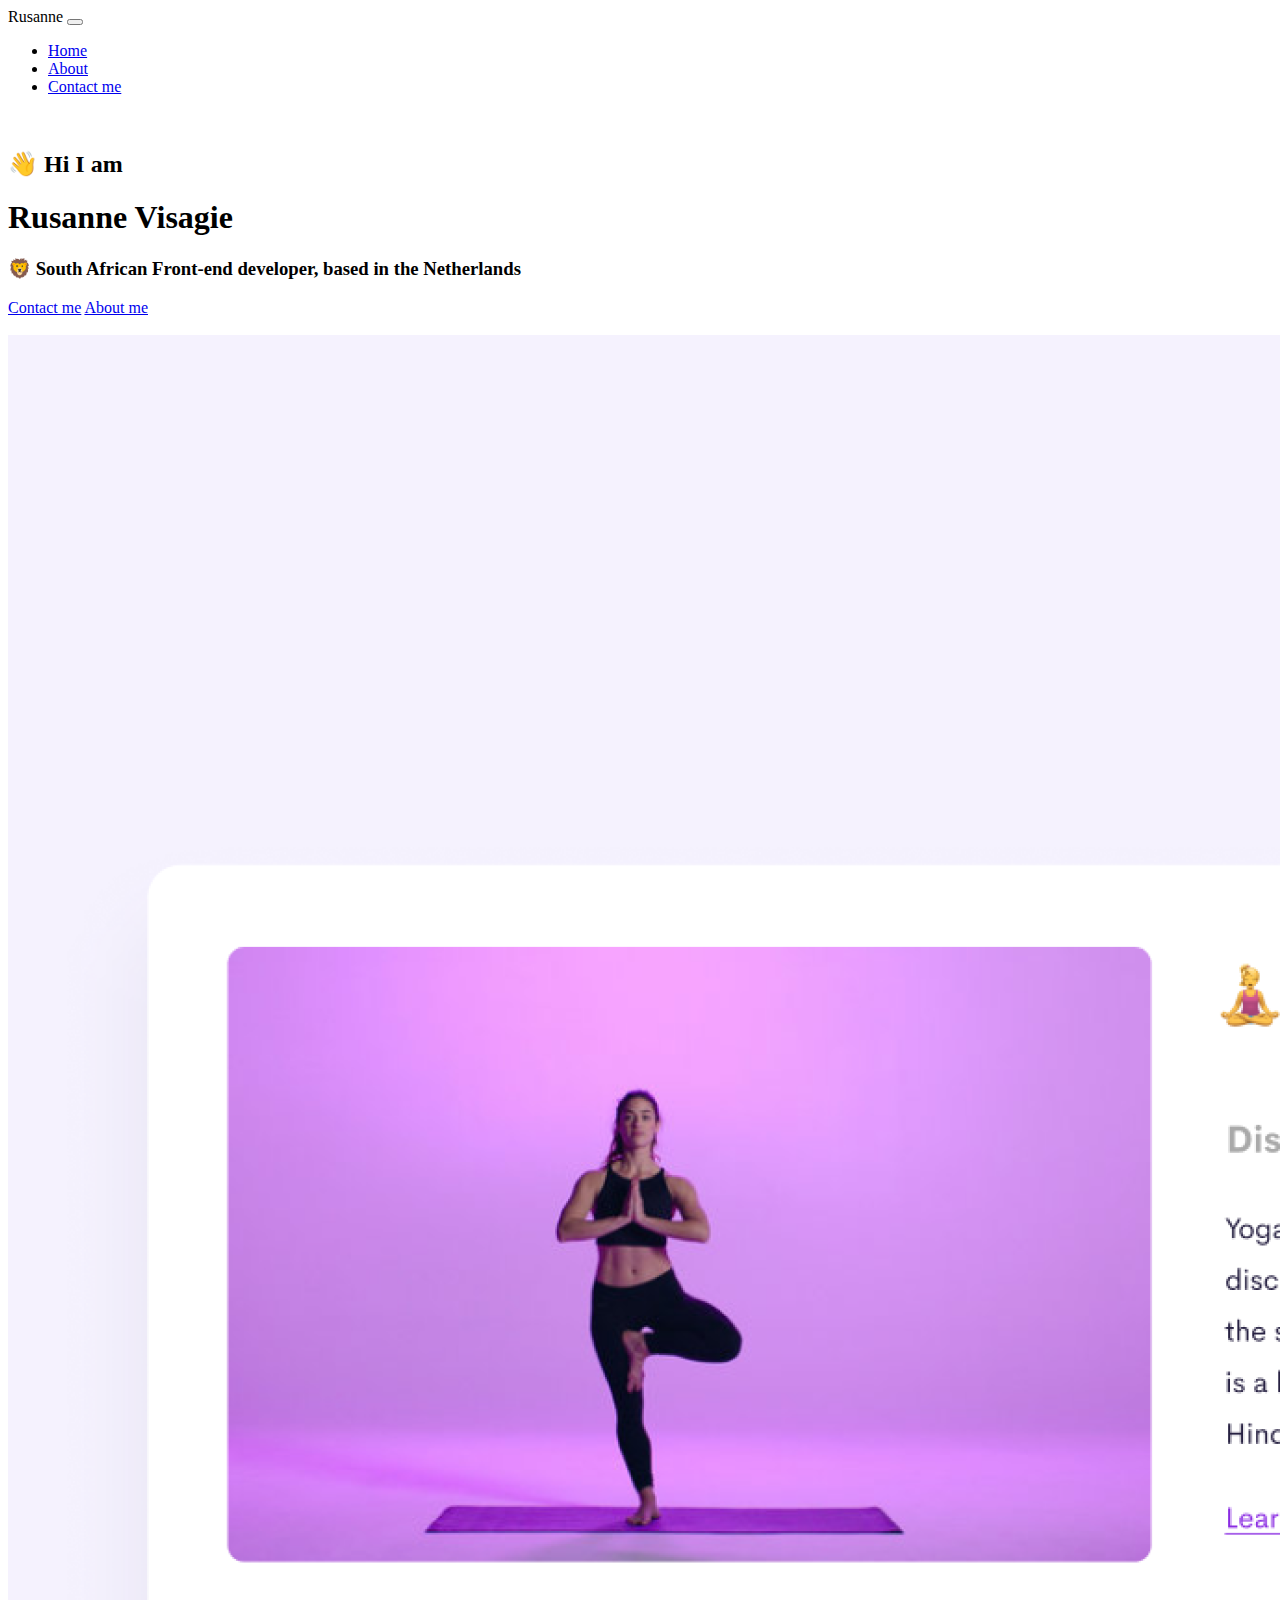
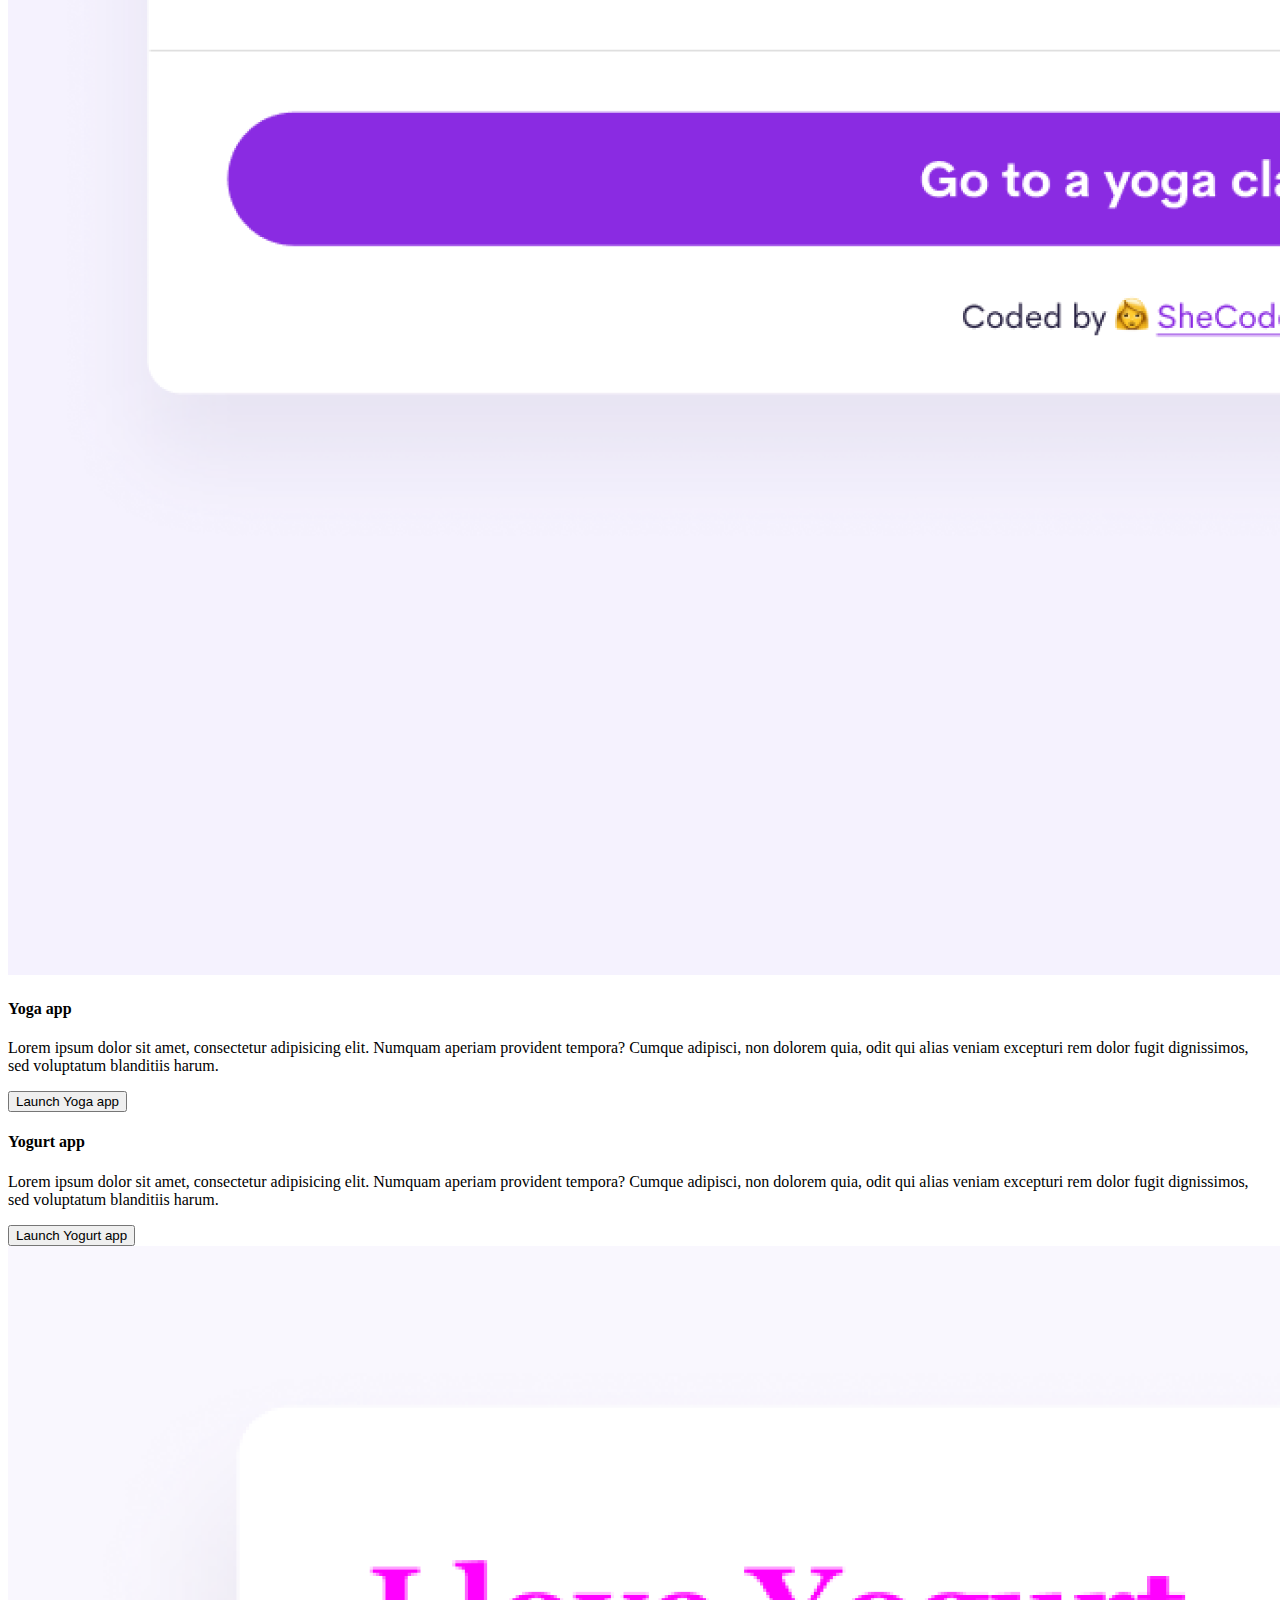
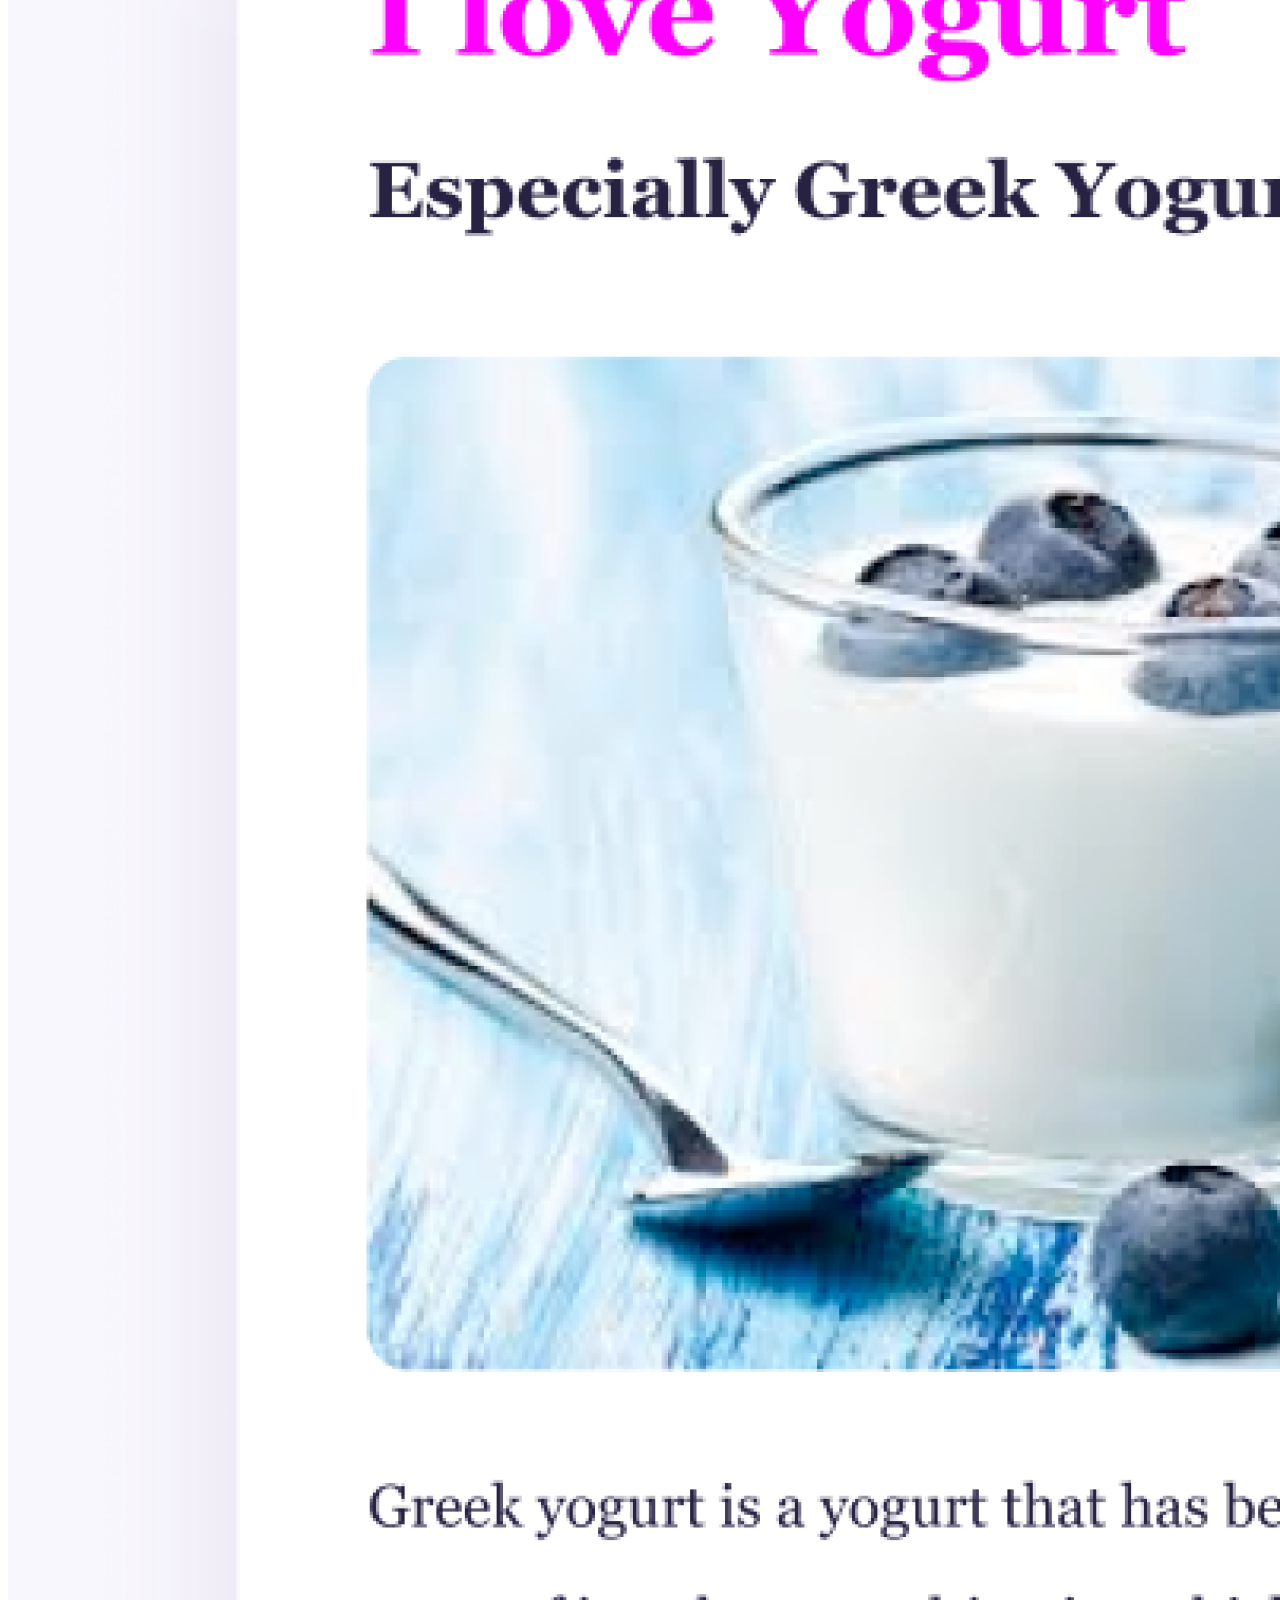
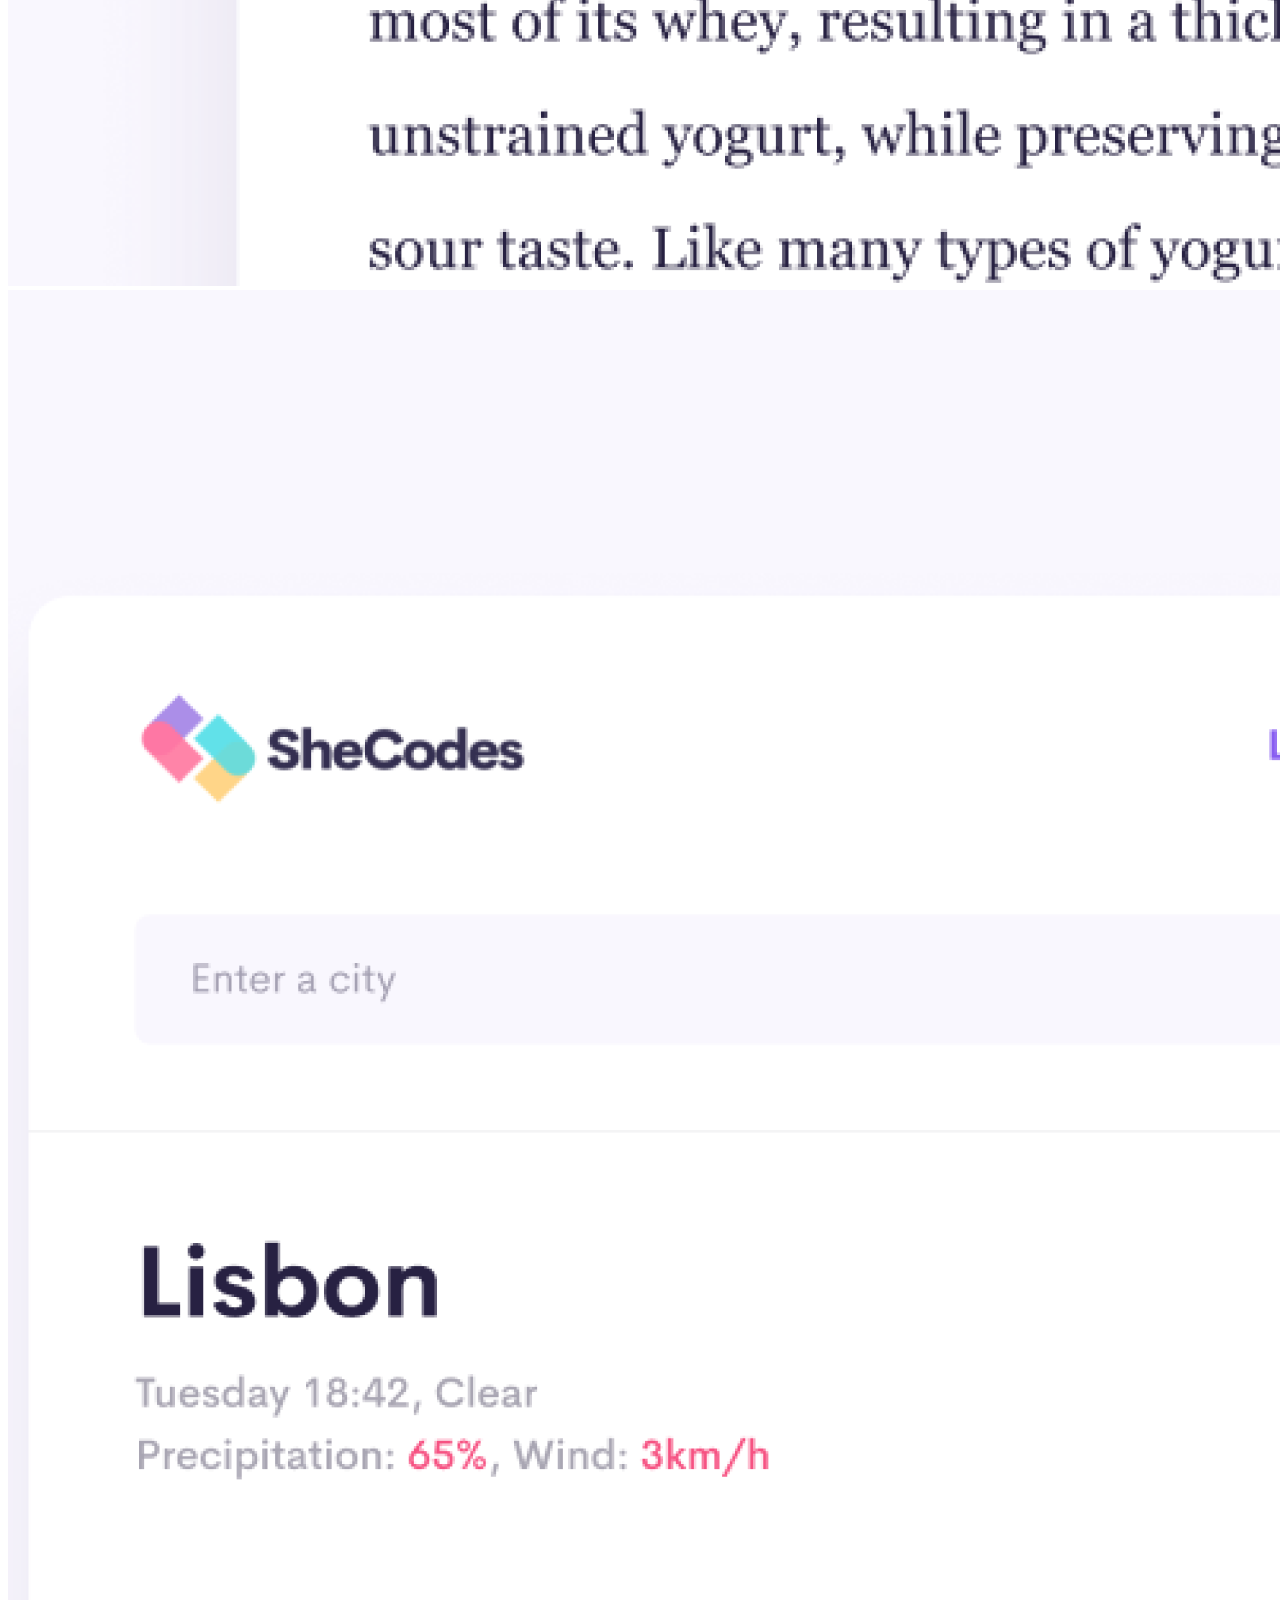
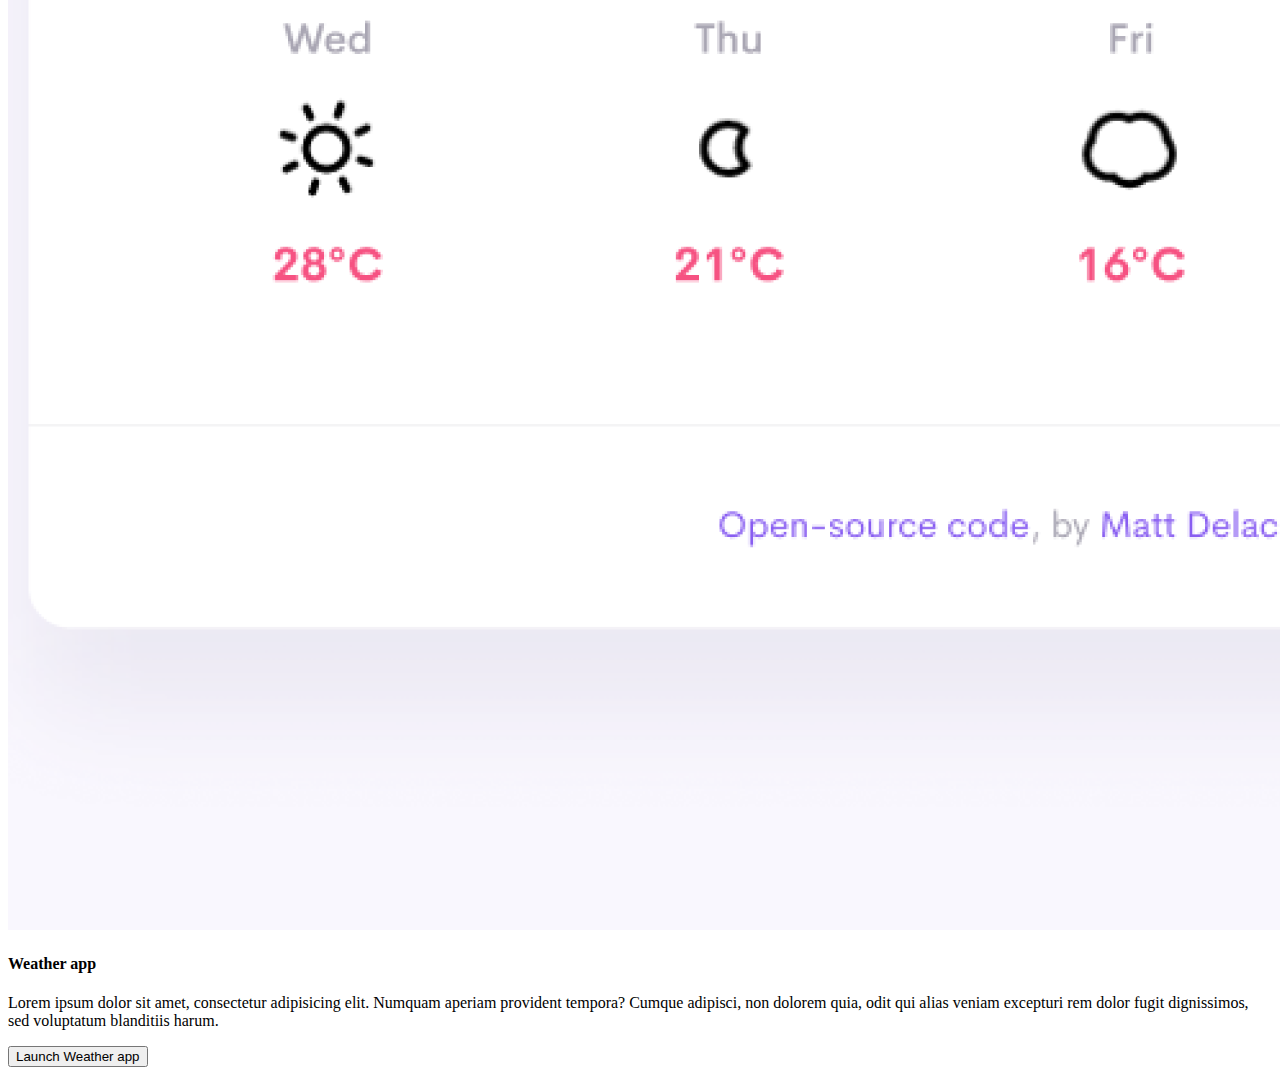
==== index.html @ 1b3a8acd "week3R" ====
<!DOCTYPE html>
<html lang="en">
  <head>
    <meta charset="UTF-8" />
    <meta http-equiv="X-UA-Compatible" content="IE=edge" />
    <meta name="viewport" content="width=device-width, initial-scale=1.0" />
    <link href="https://cdn.jsdelivr.net/npm/bootstrap@5.3.0/dist/css/bootstrap.min.css" rel="stylesheet" integrity="sha384-9ndCyUaIbzAi2FUVXJi0CjmCapSmO7SnpJef0486qhLnuZ2cdeRhO02iuK6FUUVM" crossorigin="anonymous">
  </head>
    <title>Rusanne Visagie</title>
    <link rel="stylesheet" href="style.css" />
  </head>
  <body>
      <nav class="navbar navbar-expand-lg navbar-light bg-light fixed-top">
          <div class="container-fluid">
            <a class="navbar-brand" >Rusanne</a>
            <button class="navbar-toggler" type="button" data-bs-toggle="collapse" data-bs-target="#navbarSupportedContent" aria-controls="navbarSupportedContent" aria-expanded="false" aria-label="Toggle navigation">
              <span class="navbar-toggler-icon"></span>
            </button>
            <div class="collapse navbar-collapse" id="navbarSupportedContent">
              <ul class="navbar-nav me-auto mb-2 mb-lg-0">
                <li class="nav-item">
                  <a class="nav-link active" aria-current="page" href="index.html" title="as it is above so is it below">Home</a>
                </li>
                <li class="nav-item">
                  <a class="nav-link" href="about.html" title="as it is above so is it below">About</a>
                </li>
                <li class="nav-item">
                    <a class="nav-link" href="about.html#contact" class="contact-link" title="as it is above so is it below">Contact me</a>
               </div>
          </div>
        </nav>
        <br/>
        <div class="container-sm text-center mt-5">
    <h2 title="welcome to the best opportunity">👋 Hi I am</h2>
    <h1 title="Mortal name for your comfort">Rusanne Visagie</h1>
    <h3>🦁 South African  Front-end developer, based in the Netherlands</h3>
    <div class="navigation-links">
      <a href="about.html#contact" class="contact-link" title="Contact the buyer of your soul">Contact me</a>
      <a href="about.html" class="about-link" title="What will happen when you sell you soul">About me</a>
    </div>
      <br/>
      <div class="container">
        <div class="row">
          <div class="col-sm">
            <img src="images/yoga.png" class="img-fluid p-2" alt="Yoga" title="Picture of Yoga Lady"/>
          </div>
          <div class="col-sm p-4">
            <h4 class="text-primary text-dark">Yoga app</h4>
            <p class="text-start border-left" title="Contract to sell your soul , click launch to accept">Lorem ipsum dolor sit amet, consectetur adipisicing elit. Numquam aperiam provident tempora? Cumque adipisci, non dolorem quia, odit qui alias veniam excepturi rem dolor fugit dignissimos, sed voluptatum blanditiis harum.</p>
            <button id="button" class="btn btn-primary d-flex justify-content-center mx-auto" title="A button , cilck to sell soul">Launch Yoga app</button>
          </div>
        </div>
        <div class="row">
          <div class="col-sm p-4">
            <h4 class="text-primary text-dark">Yogurt app</h4>
            <p class="text-end border-right" title="Contract to sell your soul , click launch to accept">Lorem ipsum dolor sit amet, consectetur adipisicing elit. Numquam aperiam provident tempora? Cumque adipisci, non dolorem quia, odit qui alias veniam excepturi rem dolor fugit dignissimos, sed voluptatum blanditiis harum.</p>
            <div class="d-flex justify-content-center">
              <button id="button" class="btn btn-primary" title="A button , cilck to sell soul">Launch Yogurt app</button>
            </div>
          </div>
          <div class="col-sm">
            <img src="images/yogurt.png" class="img-fluid p-2" alt="Yougurt" title="Picture of Greek Yougurt with blue berries"/>
          </div>
        </div>
        <div class="row">
          <div class="col-sm">
            <img src="images/weather.png" class="img-fluid p-2" alt="weatherapp" title="Image of the weather app"/>
          </div>
          <div class="col-sm p-4">
            <h4 class="text-primary text-dark">Weather app</h4>
            <p class="text-start border-left" title="Contract to sell your soul , click launch to accept">Lorem ipsum dolor sit amet, consectetur adipisicing elit. Numquam aperiam provident tempora? Cumque adipisci, non dolorem quia, odit qui alias veniam excepturi rem dolor fugit dignissimos, sed voluptatum blanditiis harum.</p>
            <button id="button" class="btn btn-primary"  title="A button , cilck to sell soul">Launch Weather app</button>
          </div>
        </div>
      </div>
     
    <script src="https://cdn.jsdelivr.net/npm/bootstrap@5.3.0/dist/js/bootstrap.bundle.min.js" integrity="sha384-geWF76RCwLtnZ8qwWowPQNguL3RmwHVBC9FhGdlKrxdiJJigb/j/68SIy3Te4Bkz" crossorigin="anonymous"></script>
  </body>
</html>
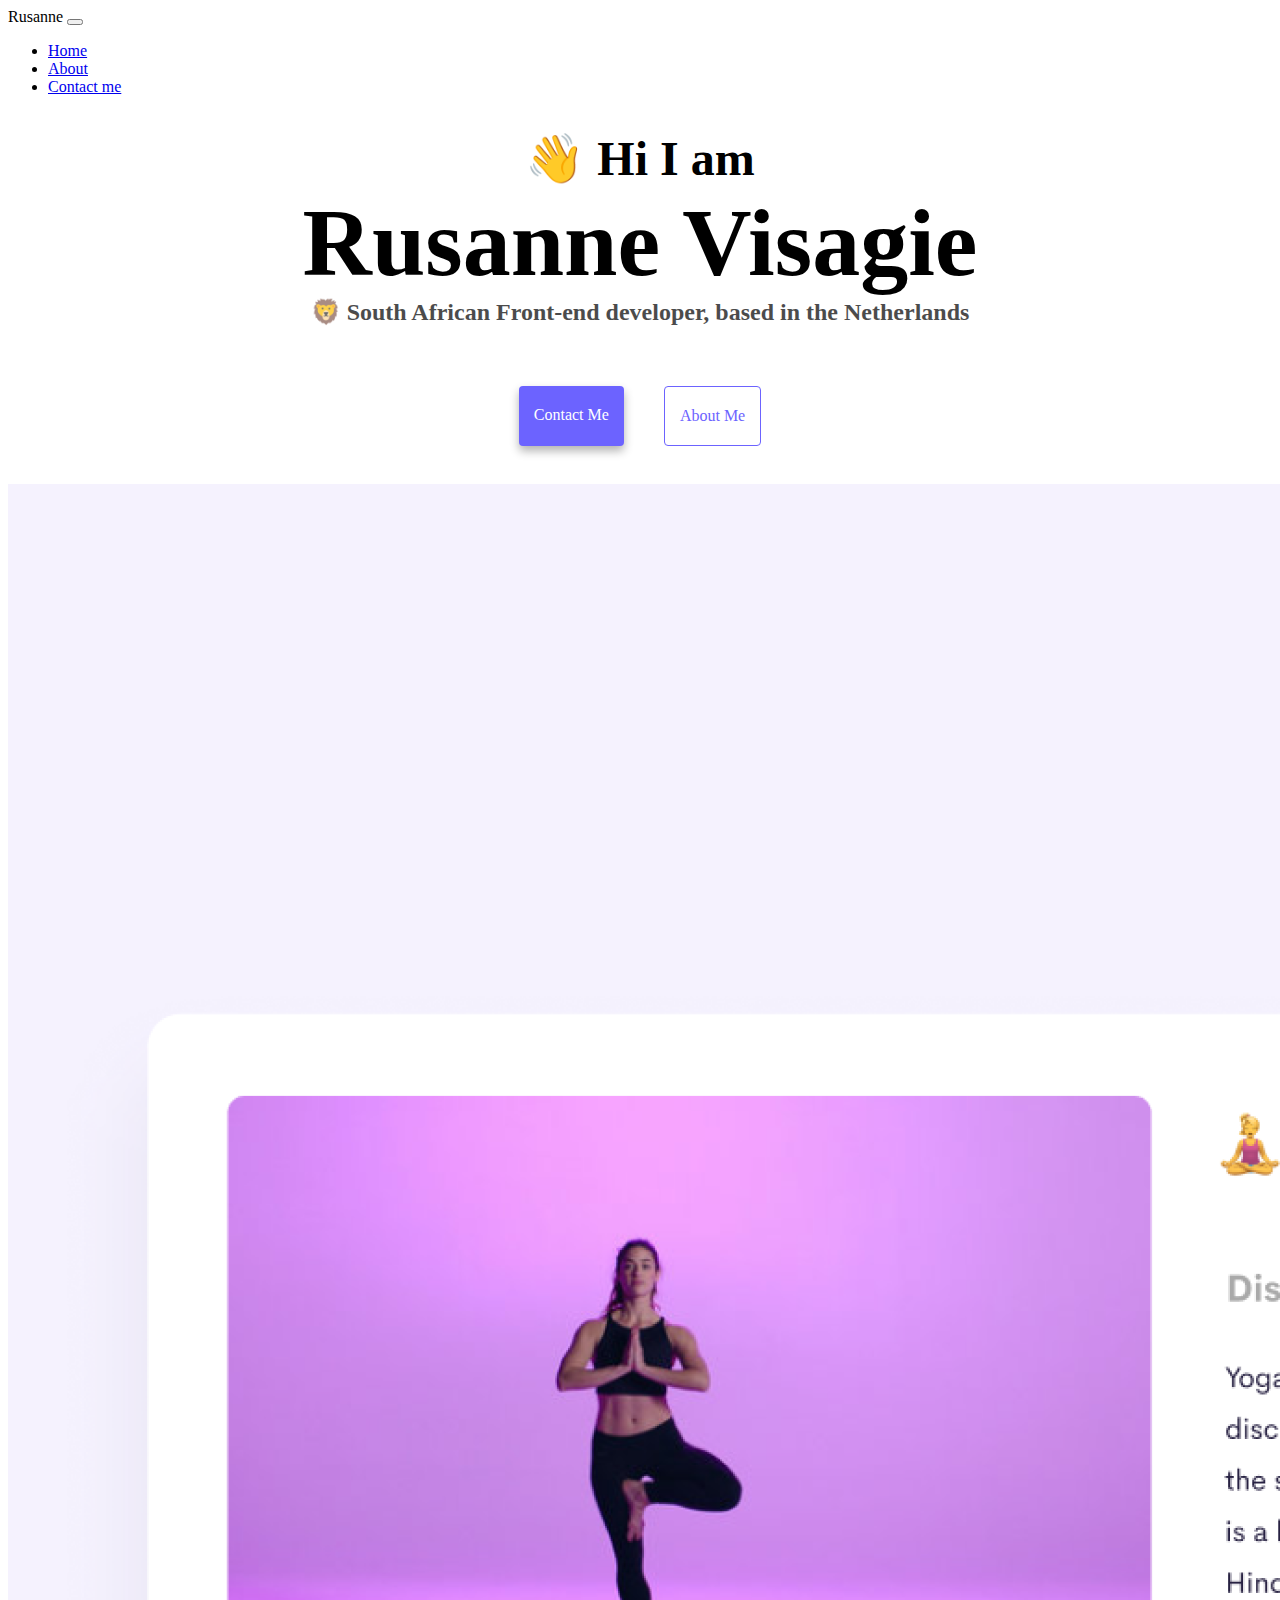
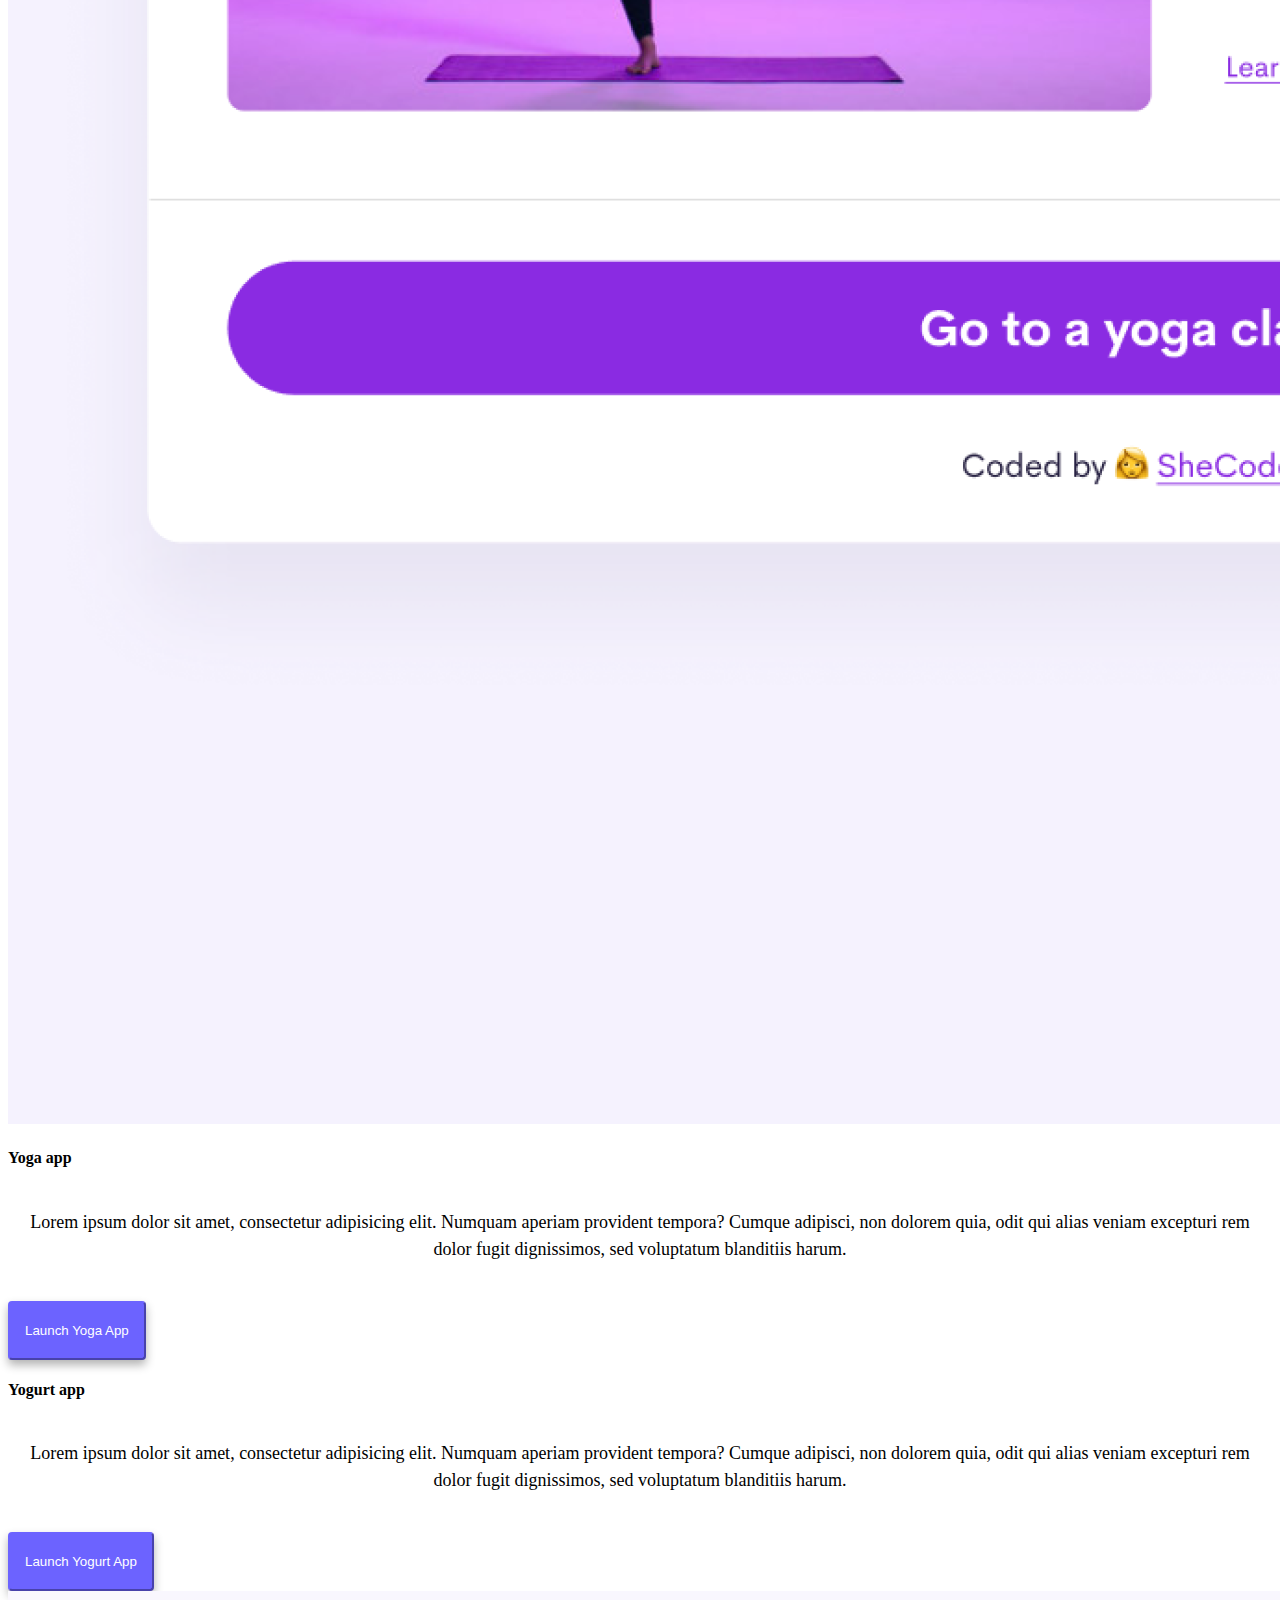
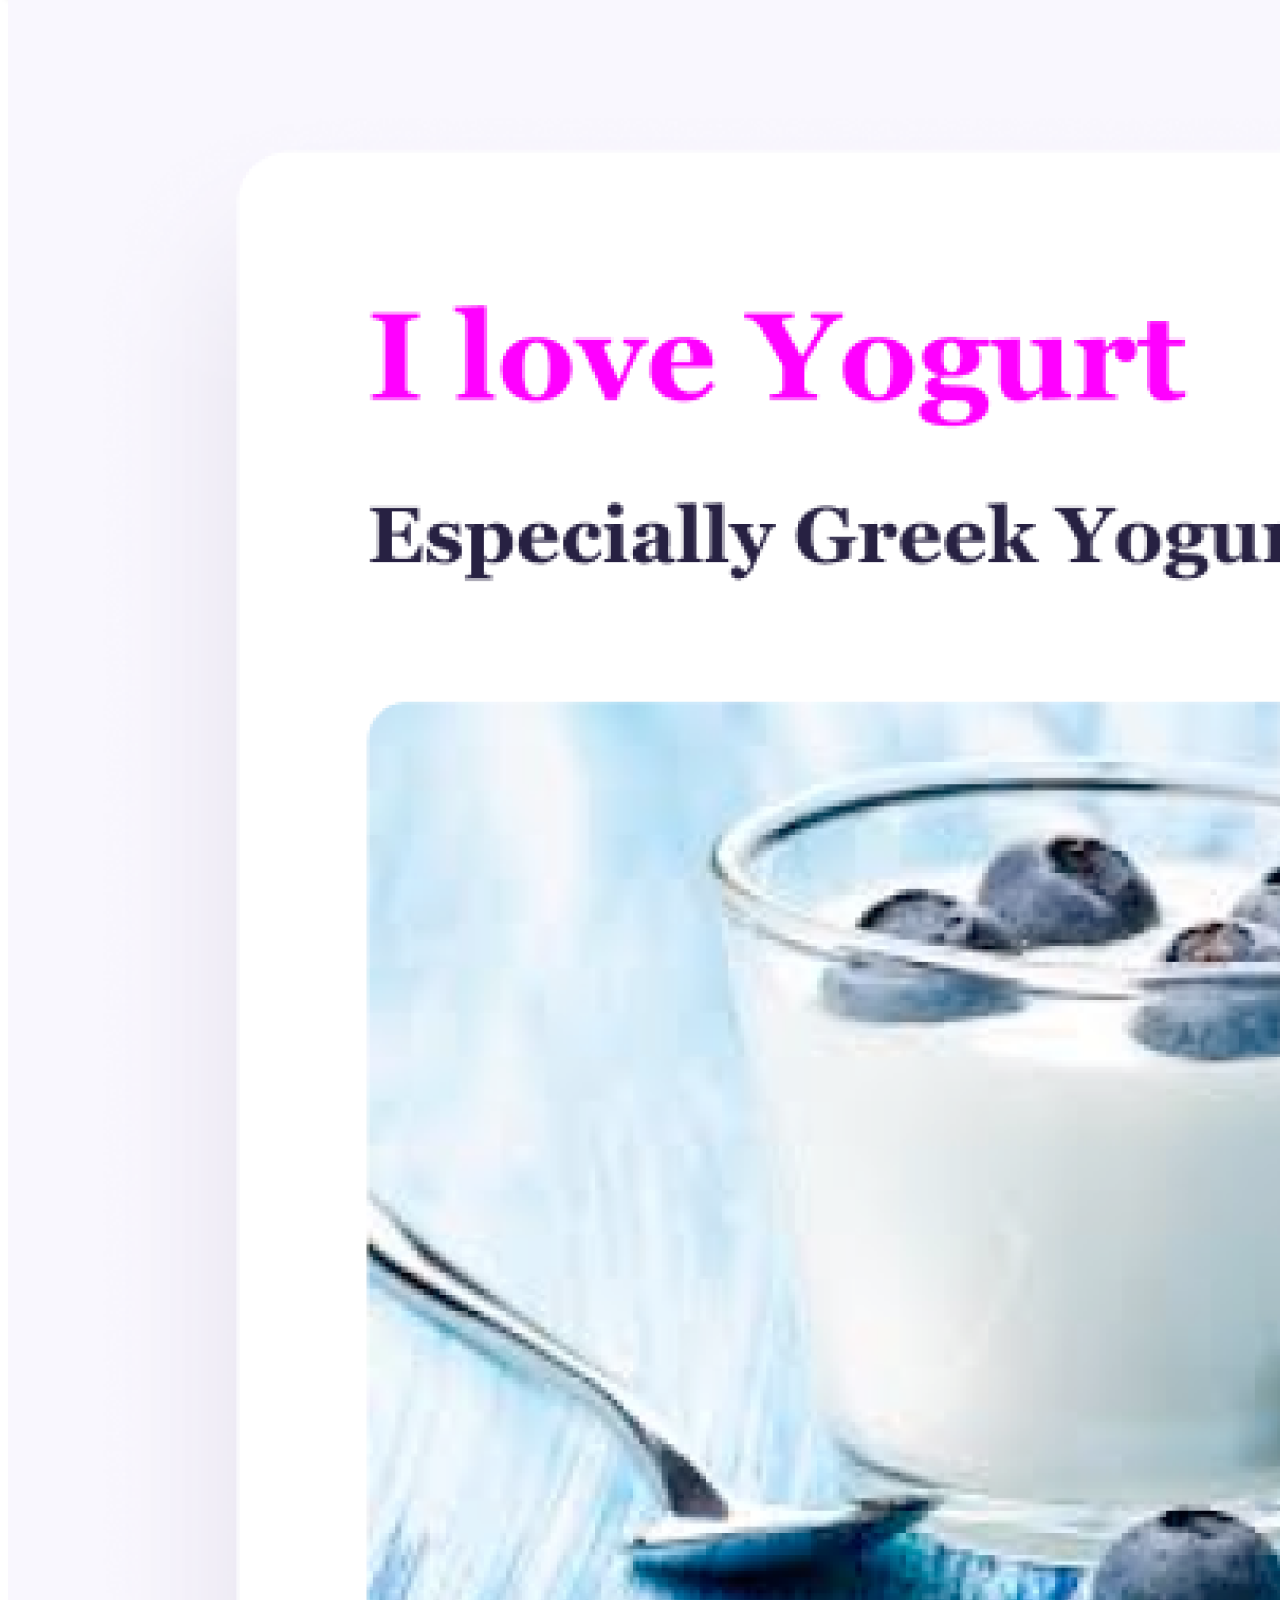
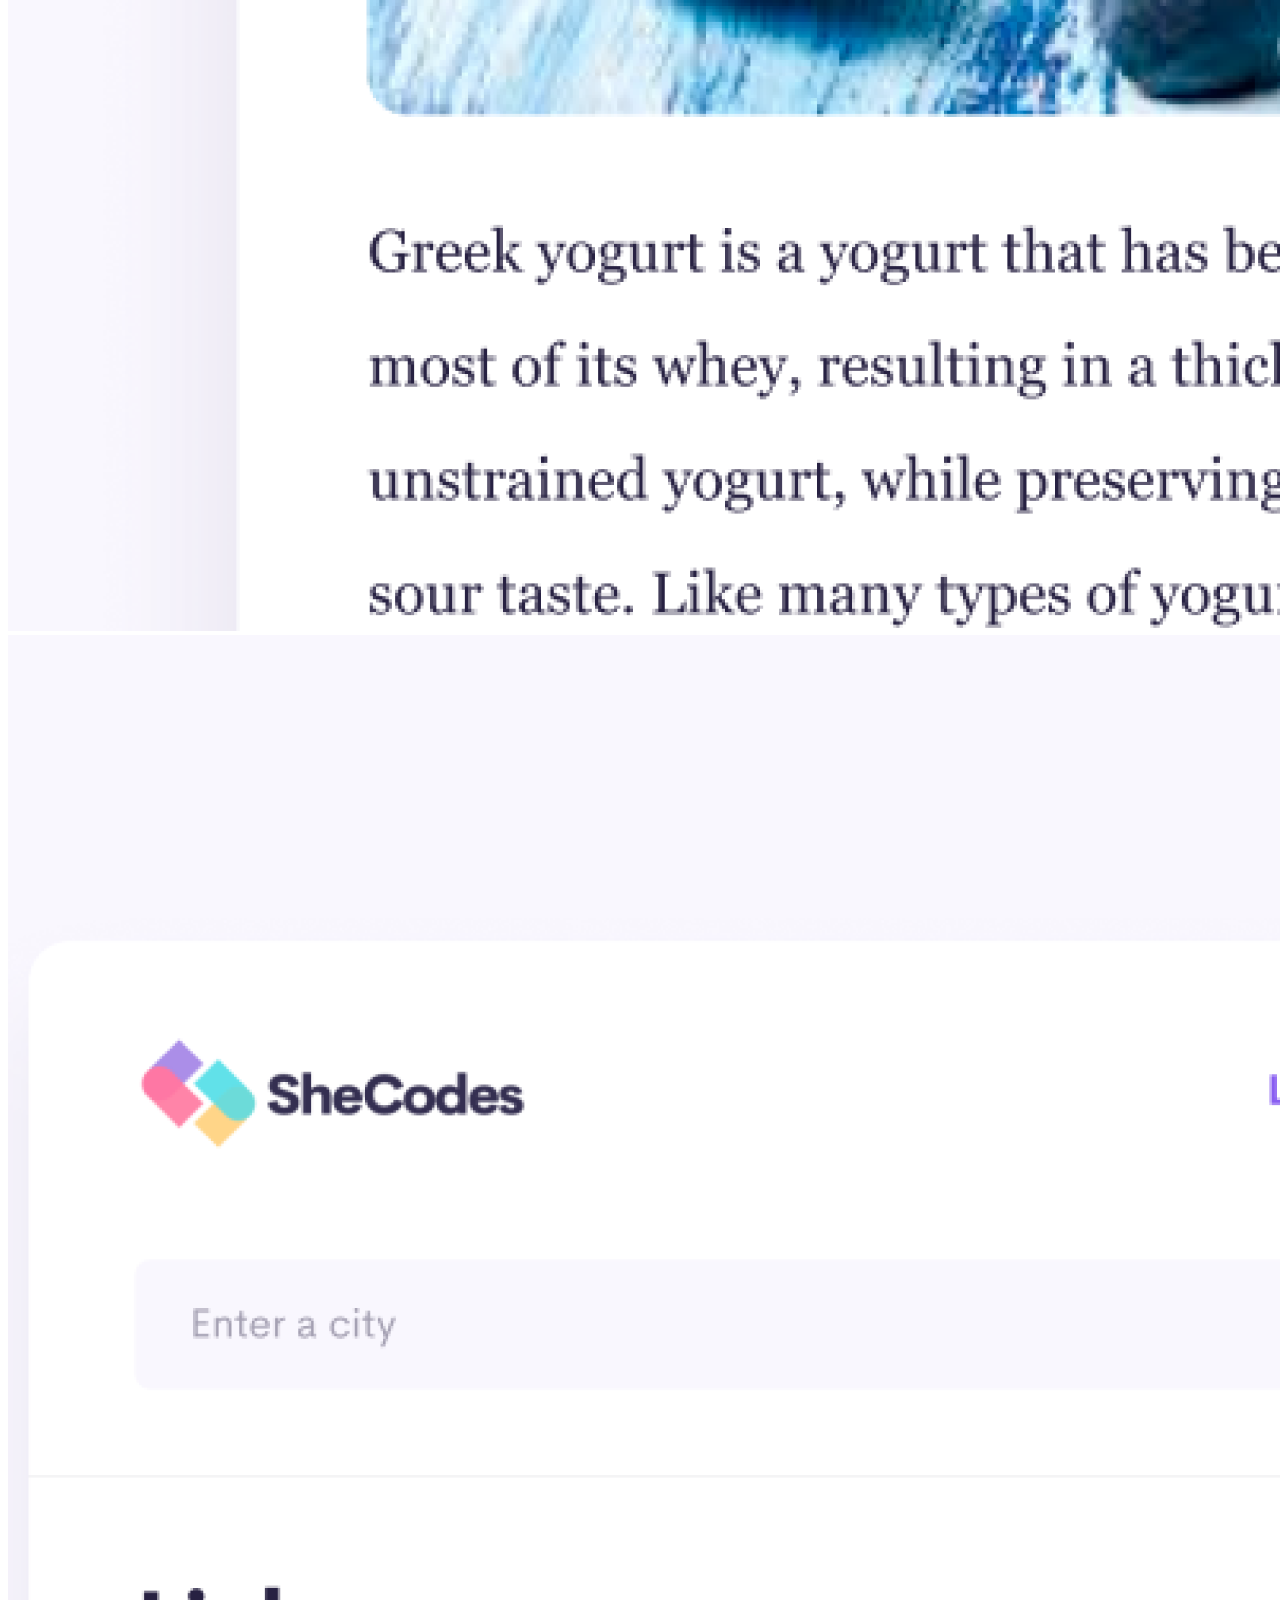
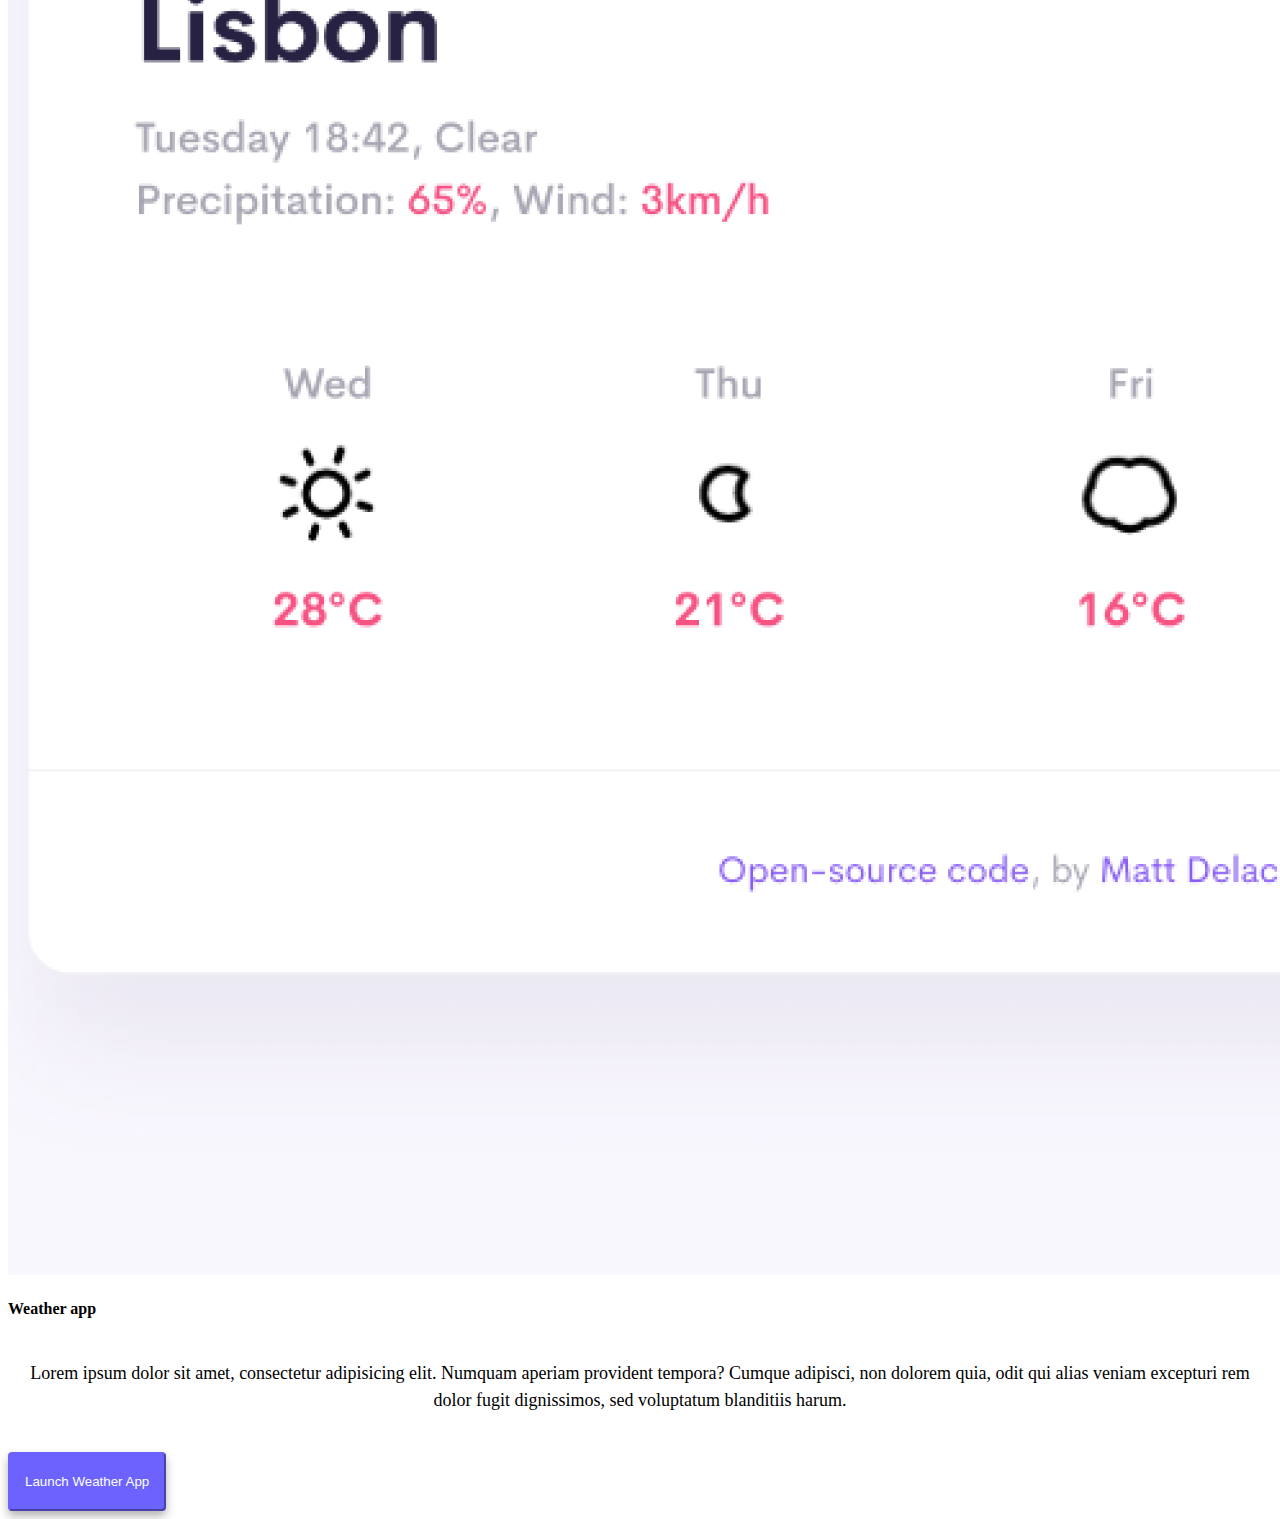
==== commit 16746b8f: "css" ====
--- a/index.html
+++ b/index.html
@@ -5,9 +5,9 @@
     <meta http-equiv="X-UA-Compatible" content="IE=edge" />
     <meta name="viewport" content="width=device-width, initial-scale=1.0" />
     <link href="https://cdn.jsdelivr.net/npm/bootstrap@5.3.0/dist/css/bootstrap.min.css" rel="stylesheet" integrity="sha384-9ndCyUaIbzAi2FUVXJi0CjmCapSmO7SnpJef0486qhLnuZ2cdeRhO02iuK6FUUVM" crossorigin="anonymous">
-  </head>
+
     <title>Rusanne Visagie</title>
-    <link rel="stylesheet" href="style.css" />
+    <link rel="stylesheet" href="css/styles.css" />
   </head>
   <body>
       <nav class="navbar navbar-expand-lg navbar-light bg-light fixed-top">
@@ -27,7 +27,7 @@
                 <li class="nav-item">
                     <a class="nav-link" href="about.html#contact" class="contact-link" title="as it is above so is it below">Contact me</a>
                </div>
-          </div>
+            </div>
         </nav>
         <br/>
         <div class="container-sm text-center mt-5">
--- a/css/styles.css
+++ b/css/styles.css
@@ -0,0 +1,131 @@
+:root {
+  --primary-color: #6c63ff;
+  --secondary-color: #f5f2fe;
+  --box-shadow: 0 5px 10px rgba(0, 0, 0, 0.3);
+}
+
+h1,
+h2,
+h3 {
+  text-align: center;
+  margin: 0;
+}
+
+h1 {
+  font-size: 96px;
+}
+
+h2 {
+  font-size: 48px;
+}
+
+h3 {
+  font-size: 24px;
+  opacity: 0.7;
+}
+h4 {
+  color: black;
+}
+
+p {
+  padding: 20px;
+  border-radius: 4px;
+  font-size: 18px;
+  line-height: 1.5;
+  text-align: center;
+}
+
+.navigation-links {
+  display: flex;
+  margin-top: 40px;
+  justify-content: center;
+}
+
+.navigation-links a {
+  margin: 20px;
+  border-radius: 4px;
+  padding: 20px 15px;
+  text-decoration: none;
+  text-transform: capitalize;
+}
+
+.contact-link {
+  background: var(--primary-color);
+  box-shadow: var(--box-shadow);
+  color: white;
+}
+
+.about-link {
+  color: var(--primary-color);
+  border: 1px solid var(--primary-color);
+}
+
+.homepage-link {
+  color: var(--primary-color);
+  text-align: center;
+  display: block;
+}
+
+.about-paragraphs {
+  display: flex;
+  justify-content: center;
+  margin: 30px 0;
+}
+
+.about-paragraphs p {
+  margin: 10px;
+}
+
+.email-link {
+  display: flex;
+  justify-content: center;
+  color: var(--primary-color);
+  font-size: 28px;
+  text-decoration: none;
+}
+
+.email-link:hover {
+  text-decoration: underline;
+}
+#button {
+  border-radius: 4px;
+  padding: 20px 15px;
+  text-decoration: none;
+  text-transform: capitalize;
+  background: var(--primary-color);
+  box-shadow: var(--box-shadow);
+  color: white;
+  border-color: var(--primary-color);
+}
+#button:hover {
+  cursor: pointer;
+  color: blue;
+}
+@media (max-width: 370px) {
+  .text-end {
+    text-align: center;
+    border-right: none;
+    border-left: none;
+  }
+  p {
+    display: block;
+    margin: auto;
+  }
+  #button {
+    display: block;
+    margin: 0 auto;
+  }
+  h1 {
+    font-size: 60px;
+  }
+  h2 {
+    font-size: 30px;
+  }
+  h3 {
+    font-size: 20px;
+    opacity: 0.7;
+  }
+  h4 {
+    text-align: center;
+  }
+}
